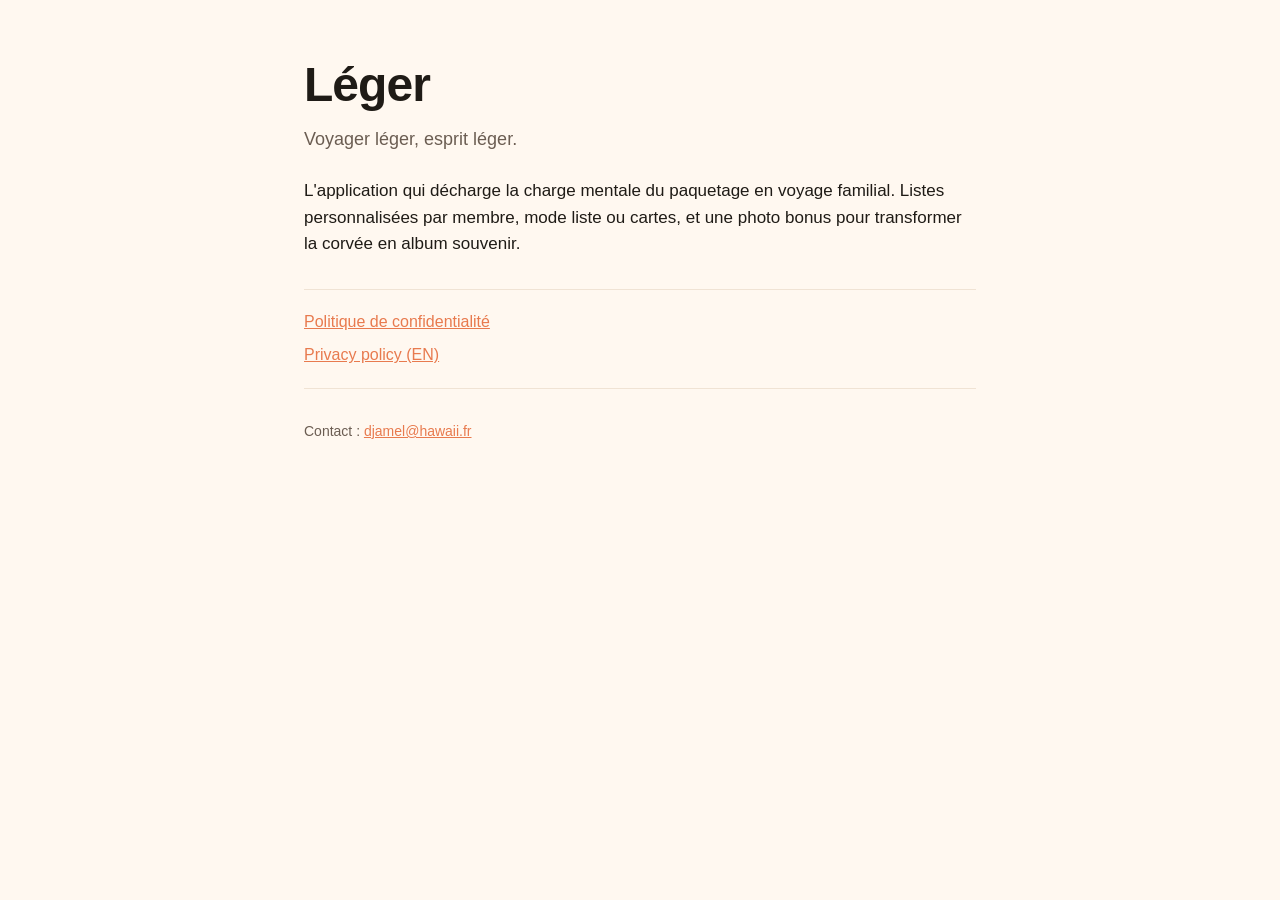
==== index.html @ 95ea2c0b "Initial: privacy policy FR/EN + landing" ====
<!doctype html>
<html lang="fr">
<head>
  <meta charset="utf-8">
  <meta name="viewport" content="width=device-width, initial-scale=1">
  <title>Léger — voyager léger, esprit léger</title>
  <link rel="stylesheet" href="style.css">
</head>
<body>
  <main class="hero">
    <h1>Léger</h1>
    <p class="tagline">Voyager léger, esprit léger.</p>
    <p class="lede">L'application qui décharge la charge mentale du paquetage en voyage familial. Listes personnalisées par membre, mode liste ou cartes, et une photo bonus pour transformer la corvée en album souvenir.</p>
    <nav>
      <a href="privacy.html">Politique de confidentialité</a>
      <a href="privacy.html#en">Privacy policy (EN)</a>
    </nav>
    <p class="contact">Contact : <a href="mailto:djamel@hawaii.fr">djamel@hawaii.fr</a></p>
  </main>
</body>
</html>
---- style.css ----
:root {
  --bg: #fff8f0;
  --ink: #1f1b16;
  --muted: #6b5d52;
  --accent: #e87a4e;
  --line: #f0e3d4;
}

* { box-sizing: border-box; }

body {
  margin: 0;
  font-family: -apple-system, BlinkMacSystemFont, "Segoe UI", Roboto, sans-serif;
  background: var(--bg);
  color: var(--ink);
  line-height: 1.55;
}

.hero, .doc {
  max-width: 720px;
  margin: 0 auto;
  padding: 48px 24px 96px;
}

h1 {
  font-size: 48px;
  letter-spacing: -0.02em;
  margin: 0 0 4px;
}

h2 {
  font-size: 24px;
  margin-top: 40px;
  margin-bottom: 8px;
  letter-spacing: -0.01em;
}

h3 {
  font-size: 17px;
  margin-top: 28px;
  margin-bottom: 6px;
  color: var(--muted);
  text-transform: uppercase;
  letter-spacing: 0.04em;
  font-weight: 600;
}

p, ul, ol { margin: 8px 0 14px; }

ul, ol { padding-left: 22px; }

a { color: var(--accent); }
a:hover { text-decoration: underline; }

.tagline { font-size: 18px; color: var(--muted); margin-top: 0; }

.lede { font-size: 17px; margin-top: 24px; }

nav {
  display: flex;
  flex-direction: column;
  gap: 8px;
  margin-top: 32px;
  padding: 20px 0;
  border-top: 1px solid var(--line);
  border-bottom: 1px solid var(--line);
}

.contact { margin-top: 32px; color: var(--muted); font-size: 14px; }

.doc header {
  padding-bottom: 16px;
  border-bottom: 1px solid var(--line);
  margin-bottom: 24px;
}

.doc header p { color: var(--muted); margin: 4px 0 0; font-size: 14px; }

.lang-switch {
  display: flex;
  gap: 12px;
  font-size: 14px;
  margin-bottom: 24px;
}

.lang-switch a { color: var(--muted); }
.lang-switch a.active { color: var(--accent); font-weight: 600; }

hr.section {
  border: 0;
  border-top: 1px solid var(--line);
  margin: 64px 0 32px;
}

.callout {
  background: #fff;
  border-left: 3px solid var(--accent);
  padding: 12px 16px;
  margin: 16px 0;
  border-radius: 4px;
}

@media (prefers-color-scheme: dark) {
  :root {
    --bg: #1a1612;
    --ink: #f5ebde;
    --muted: #a89886;
    --line: #2e2620;
  }
  .callout { background: #221c17; }
}
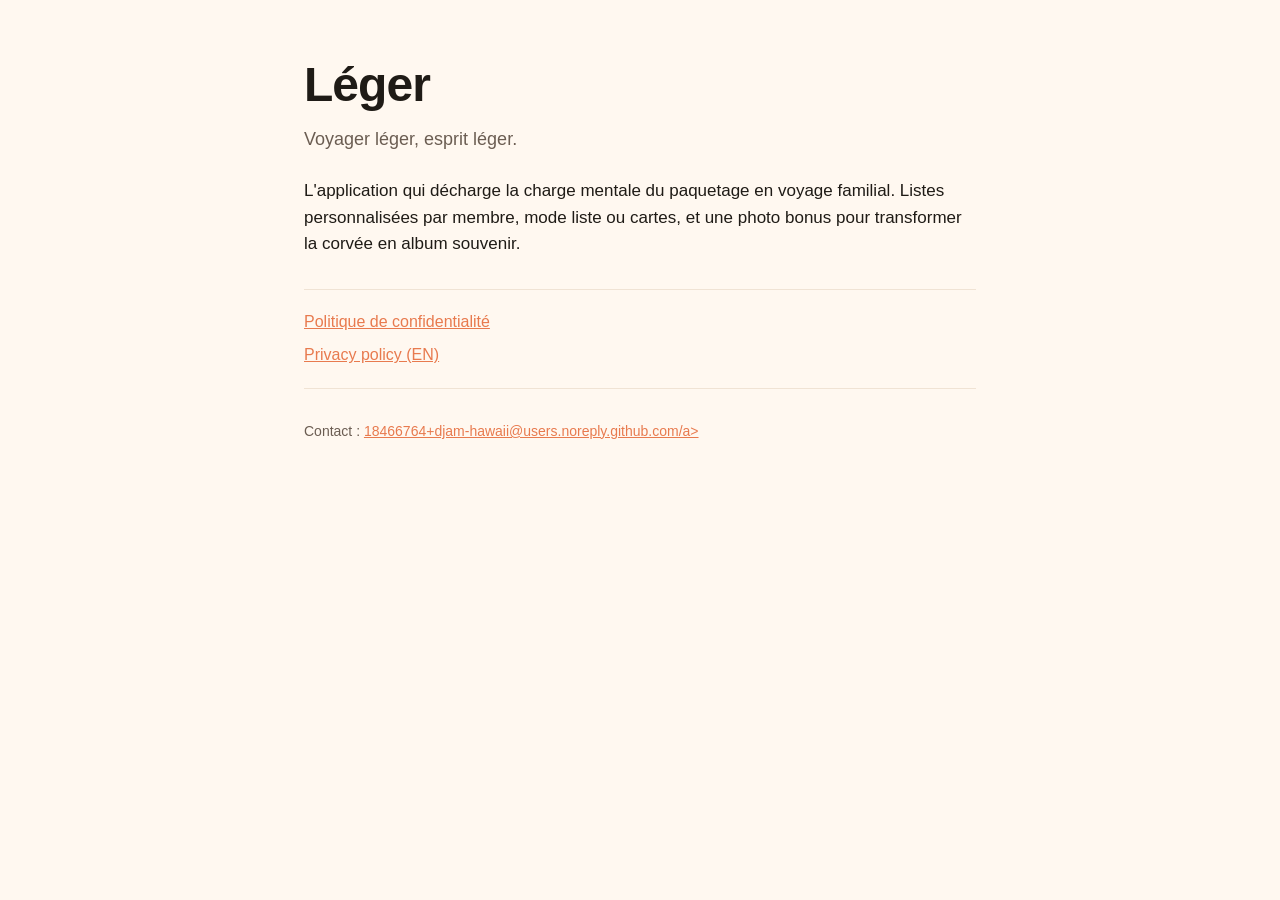
==== commit 63a2be70: "Update contact email in index.html" ====
--- a/index.html
+++ b/index.html
@@ -15,7 +15,7 @@
       <a href="privacy.html">Politique de confidentialité</a>
       <a href="privacy.html#en">Privacy policy (EN)</a>
     </nav>
-    <p class="contact">Contact : <a href="mailto:djamel@hawaii.fr">djamel@hawaii.fr</a></p>
+    <p class="contact">Contact : <a href="mailto:18466764+djam-hawaii@users.noreply.github.com">18466764+djam-hawaii@users.noreply.github.com/a></p>
   </main>
 </body>
 </html>
